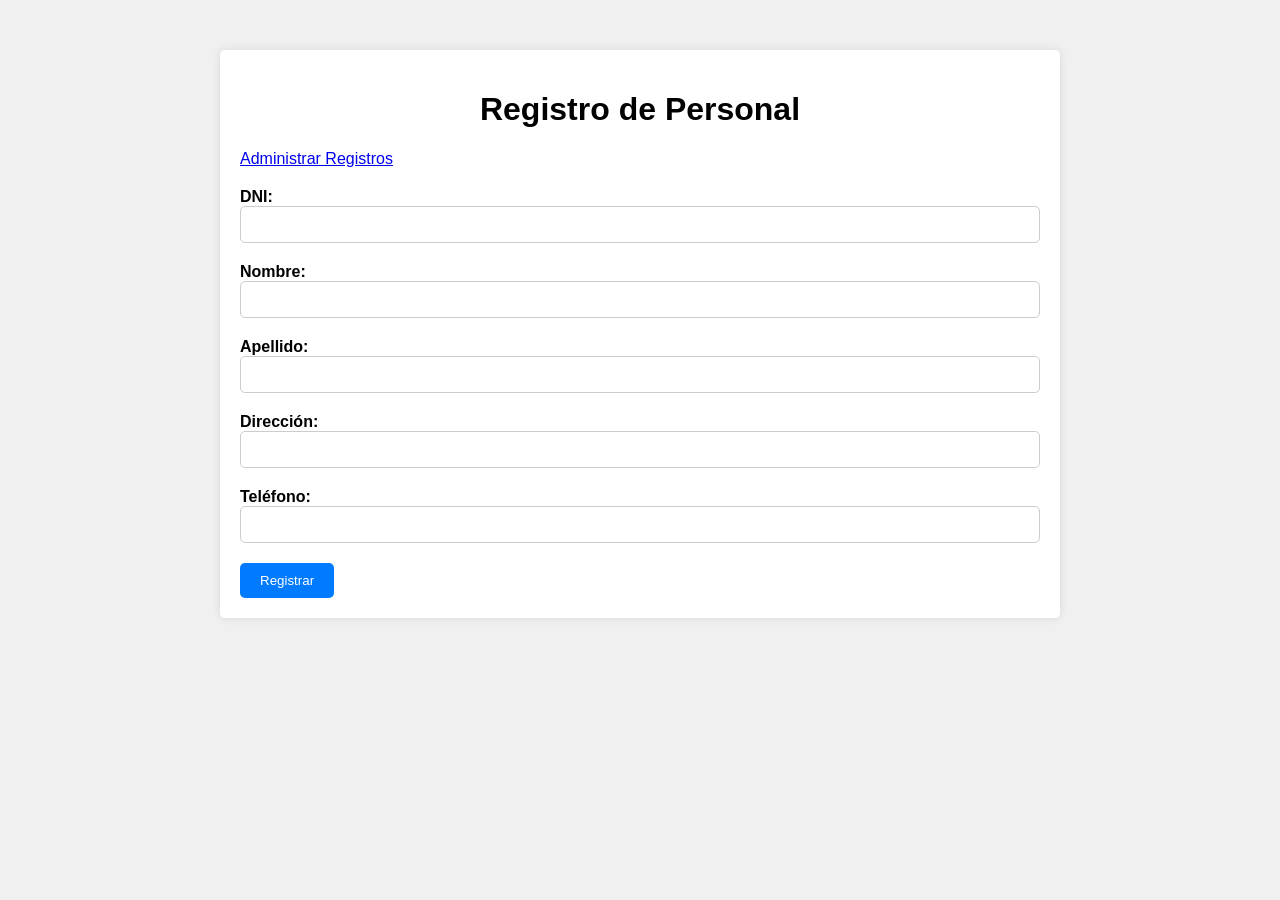
==== templates/index.html @ b3652430 "Primer commit: Proyecto Personas con DB" ====
<!DOCTYPE html>
<html lang="es">
<head>
    <meta charset="UTF-8">
    <meta name="viewport" content="width=device-width, initial-scale=1.0">
    <title>Registro de Persona</title>
    <link rel="stylesheet" href="/static/styles.css">
</head>
<body>
    <div class="container">
        <h1>Registro de Personal</h1>
        
        <a href="/administrar" class="administrar-link">Administrar Registros</a>
        <div class="separator"></div>
        <form action="/registrar" method="post">
            <div class="form-group">
                <label for="dni">DNI:</label>
                <input type="text" id="dni" name="dni" required>
            </div>
            <div class="form-group">
                <label for="nombre">Nombre:</label>
                <input type="text" id="nombre" name="nombre" required>
            </div>
            <div class="form-group">
                <label for="apellido">Apellido:</label>
                <input type="text" id="apellido" name="apellido" required>
            </div>
            <div class="form-group">
                <label for="direccion">Dirección:</label>
                <input type="text" id="direccion" name="direccion">
            </div>
            <div class="form-group">
                <label for="telefono">Teléfono:</label>
                <input type="text" id="telefono" name="telefono">
            </div>
            <button type="submit" onclick="mostrarMensaje()">Registrar</button>
        </form>
    </div>

    <!-- Modal para el mensaje de registro exitoso -->
    <div id="modal" class="modal">
        <div class="modal-content">
            <span class="close" onclick="cerrarMensaje()">&times;</span>
            <p>¡Registro exitoso!</p>
        </div>
    </div>

    <!-- Script para manejar el modal -->
    <script>
        function mostrarMensaje() {
            var modal = document.getElementById('modal');
            modal.style.display = 'block';
        }

        function cerrarMensaje() {
            var modal = document.getElementById('modal');
            modal.style.display = 'none';
        }
    </script>
</body>
</html>
---- static/styles.css ----
body {
    font-family: Arial, sans-serif;
    background-color: #f0f0f0;
    margin: 0;
    padding: 0;
}

.container {
    max-width: 500px;
    margin: 50px auto;
    background-color: #fff;
    padding: 20px;
    border-radius: 5px;
    box-shadow: 0 0 10px rgba(0, 0, 0, 0.1);
}

h1 {
    text-align: center;
}

.form-group {
    margin-bottom: 20px;
}

label {
    display: block;
    font-weight: bold;
}

input[type="text"] {
    width: 100%;
    padding: 10px;
    border-radius: 5px;
    border: 1px solid #ccc;
    box-sizing: border-box;
}

button {
    background-color: #007bff;
    color: #fff;
    border: none;
    padding: 10px 20px;
    border-radius: 5px;
    cursor: pointer;
    transition: background-color 0.3s ease;
}

button:hover {
    background-color: #0056b3;
}

.modal {
    display: none;
    position: fixed;
    z-index: 1;
    left: 0;
    top: 0;
    width: 100%;
    height: 100%;
    overflow: auto;
    background-color: rgba(0,0,0,0.4);
}

.modal-content {
    background-color: #fefefe;
    margin: 15% auto;
    padding: 20px;
    border: 1px solid #888;
    width: 80%;
}

.close {
    color: #aaa;
    float: right;
    font-size: 28px;
    font-weight: bold;
}

.close:hover,
.close:focus {
    color: black;
    text-decoration: none;
    cursor: pointer;
}

/* Estilos para la tabla */
table {
    width: 100%;
    border-collapse: collapse;
}

table th, table td {
    padding: 8px;
    border: 1px solid #ddd;
    text-align: left;
}

table th {
    background-color: #f2f2f2;
}

/* Estilos para el contenedor */
.container {
    max-width: 800px;
    margin: 50px auto;
    padding: 20px;
    border-radius: 5px;
    box-shadow: 0 0 10px rgba(0, 0, 0, 0.1);
}

h1 {
    text-align: center;
}

.separator {
    margin-bottom: 20px; /* Ajustar según sea necesario */
}
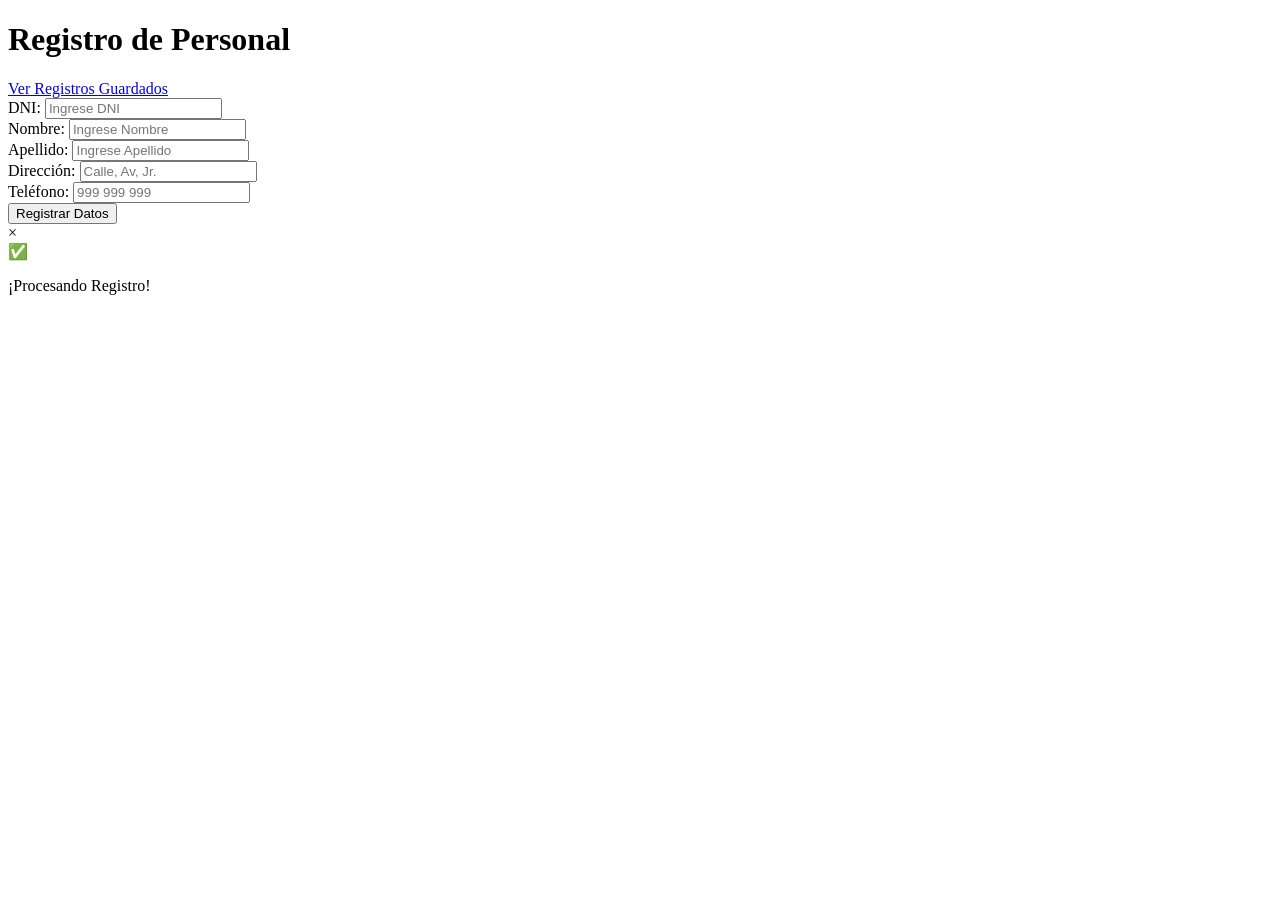
==== commit 4c45930e: "Mejora de diseño premium y corrección de pantalla blanca" ====
--- a/templates/index.html
+++ b/templates/index.html
@@ -4,60 +4,55 @@
     <meta charset="UTF-8">
     <meta name="viewport" content="width=device-width, initial-scale=1.0">
     <title>Registro de Persona</title>
-    <link rel="stylesheet" href="/static/styles.css">
+    <link rel="stylesheet" href="{{ url_for('static', filename='styles.css') }}">
 </head>
 <body>
     <div class="container">
         <h1>Registro de Personal</h1>
         
-        <a href="/administrar" class="administrar-link">Administrar Registros</a>
+        <a href="/administrar" class="administrar-link">Ver Registros Guardados</a>
         <div class="separator"></div>
-        <form action="/registrar" method="post">
+
+        <form action="/registrar" method="post" id="registroForm">
             <div class="form-group">
                 <label for="dni">DNI:</label>
-                <input type="text" id="dni" name="dni" required>
+                <input type="text" id="dni" name="dni" required placeholder="Ingrese DNI">
             </div>
             <div class="form-group">
                 <label for="nombre">Nombre:</label>
-                <input type="text" id="nombre" name="nombre" required>
+                <input type="text" id="nombre" name="nombre" required placeholder="Ingrese Nombre">
             </div>
             <div class="form-group">
                 <label for="apellido">Apellido:</label>
-                <input type="text" id="apellido" name="apellido" required>
+                <input type="text" id="apellido" name="apellido" required placeholder="Ingrese Apellido">
             </div>
             <div class="form-group">
                 <label for="direccion">Dirección:</label>
-                <input type="text" id="direccion" name="direccion">
+                <input type="text" id="direccion" name="direccion" placeholder="Calle, Av, Jr.">
             </div>
             <div class="form-group">
                 <label for="telefono">Teléfono:</label>
-                <input type="text" id="telefono" name="telefono">
+                <input type="text" id="telefono" name="telefono" placeholder="999 999 999">
             </div>
-            <button type="submit" onclick="mostrarMensaje()">Registrar</button>
+            <button type="submit" class="btn-main">Registrar Datos</button>
         </form>
     </div>
 
-    <!-- Modal para el mensaje de registro exitoso -->
-    <div id="modal" class="modal">
+    <div id="modal" class="modal-overlay">
         <div class="modal-content">
             <span class="close" onclick="cerrarMensaje()">&times;</span>
-            <p>¡Registro exitoso!</p>
+            <div class="success-icon">✅</div>
+            <p>¡Procesando Registro!</p>
         </div>
     </div>
 
-    <!-- Script para manejar el modal -->
     <script>
-        function mostrarMensaje() {
-            var modal = document.getElementById('modal');
-            modal.style.display = 'block';
-        }
-
+        document.getElementById('registroForm').onsubmit = function() {
+            document.getElementById('modal').style.display = 'flex';
+        };
         function cerrarMensaje() {
-            var modal = document.getElementById('modal');
-            modal.style.display = 'none';
+            document.getElementById('modal').style.display = 'none';
         }
     </script>
 </body>
-</html>
-
-
+</html>
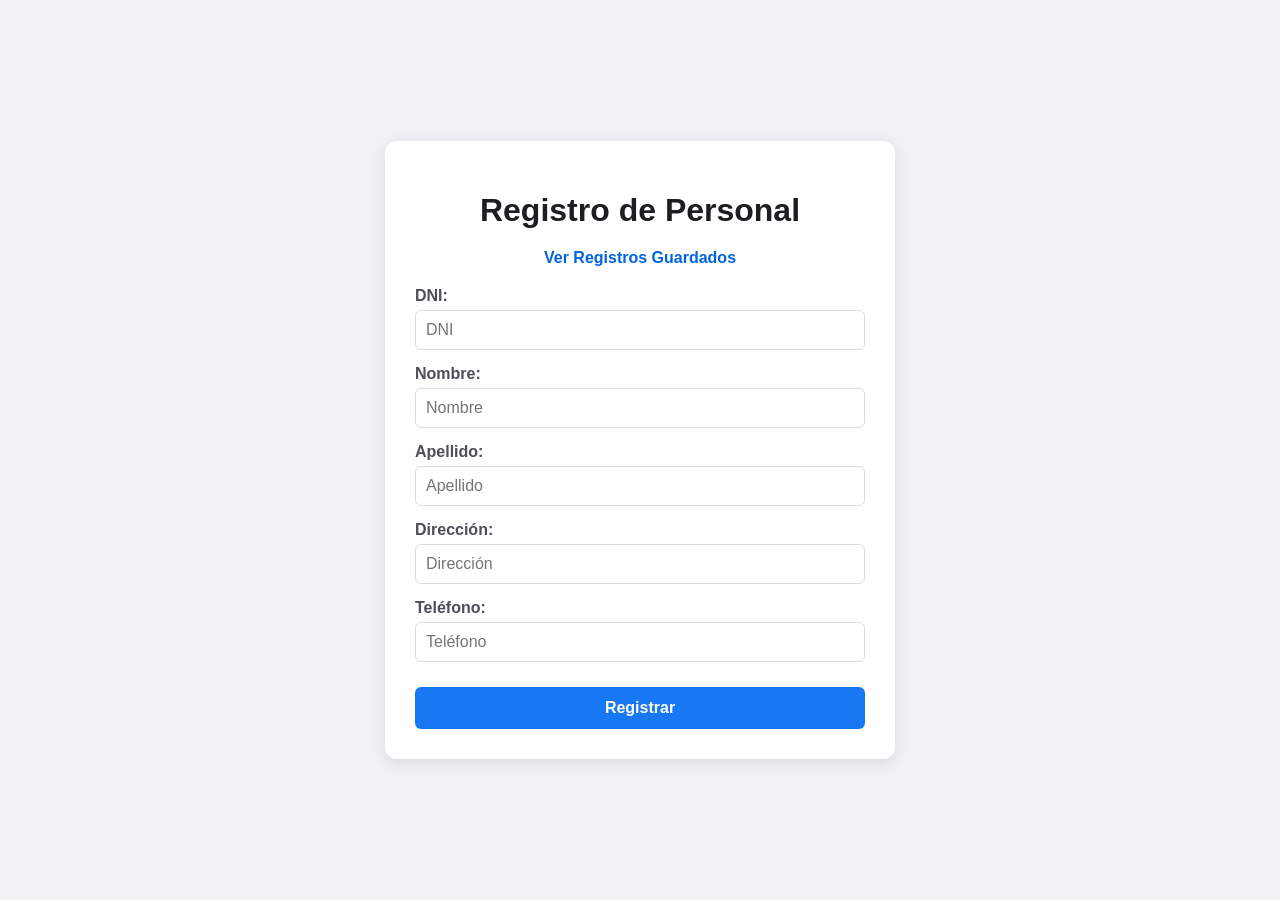
==== commit 44301308: "Corrección final de estilos y variables" ====
--- a/templates/index.html
+++ b/templates/index.html
@@ -3,56 +3,47 @@
 <head>
     <meta charset="UTF-8">
     <meta name="viewport" content="width=device-width, initial-scale=1.0">
-    <title>Registro de Persona</title>
-    <link rel="stylesheet" href="{{ url_for('static', filename='styles.css') }}">
+    <title>Registro de Personal</title>
+    <style>
+        body { font-family: 'Segoe UI', Tahoma, Geneva, Verdana, sans-serif; background-color: #f0f2f5; display: flex; justify-content: center; align-items: center; min-height: 100vh; margin: 0; }
+        .container { background: white; padding: 30px; border-radius: 12px; box-shadow: 0 4px 15px rgba(0,0,0,0.1); width: 100%; max-width: 450px; }
+        h1 { text-align: center; color: #1c1e21; margin-bottom: 20px; }
+        .form-group { margin-bottom: 15px; }
+        label { display: block; margin-bottom: 5px; font-weight: bold; color: #4b4f56; }
+        input { width: 100%; padding: 10px; border: 1px solid #ddd; border-radius: 6px; box-sizing: border-box; font-size: 16px; }
+        .btn-main { background-color: #1877f2; color: white; border: none; padding: 12px; border-radius: 6px; width: 100%; font-size: 16px; font-weight: bold; cursor: pointer; margin-top: 10px; }
+        .btn-main:hover { background-color: #166fe5; }
+        .link { display: block; text-align: center; margin-bottom: 20px; text-decoration: none; color: #0064e0; font-weight: bold; }
+    </style>
 </head>
 <body>
     <div class="container">
         <h1>Registro de Personal</h1>
+        <a href="/administrar" class="link">Ver Registros Guardados</a>
         
-        <a href="/administrar" class="administrar-link">Ver Registros Guardados</a>
-        <div class="separator"></div>
-
-        <form action="/registrar" method="post" id="registroForm">
+        <form action="/registrar" method="post">
             <div class="form-group">
-                <label for="dni">DNI:</label>
-                <input type="text" id="dni" name="dni" required placeholder="Ingrese DNI">
+                <label>DNI:</label>
+                <input type="text" name="dni" required placeholder="DNI">
             </div>
             <div class="form-group">
-                <label for="nombre">Nombre:</label>
-                <input type="text" id="nombre" name="nombre" required placeholder="Ingrese Nombre">
+                <label>Nombre:</label>
+                <input type="text" name="nombre" required placeholder="Nombre">
             </div>
             <div class="form-group">
-                <label for="apellido">Apellido:</label>
-                <input type="text" id="apellido" name="apellido" required placeholder="Ingrese Apellido">
+                <label>Apellido:</label>
+                <input type="text" name="apellido" required placeholder="Apellido">
             </div>
             <div class="form-group">
-                <label for="direccion">Dirección:</label>
-                <input type="text" id="direccion" name="direccion" placeholder="Calle, Av, Jr.">
+                <label>Dirección:</label>
+                <input type="text" name="direccion" placeholder="Dirección">
             </div>
             <div class="form-group">
-                <label for="telefono">Teléfono:</label>
-                <input type="text" id="telefono" name="telefono" placeholder="999 999 999">
+                <label>Teléfono:</label>
+                <input type="text" name="telefono" placeholder="Teléfono">
             </div>
-            <button type="submit" class="btn-main">Registrar Datos</button>
+            <button type="submit" class="btn-main">Registrar</button>
         </form>
     </div>
-
-    <div id="modal" class="modal-overlay">
-        <div class="modal-content">
-            <span class="close" onclick="cerrarMensaje()">&times;</span>
-            <div class="success-icon">✅</div>
-            <p>¡Procesando Registro!</p>
-        </div>
-    </div>
-
-    <script>
-        document.getElementById('registroForm').onsubmit = function() {
-            document.getElementById('modal').style.display = 'flex';
-        };
-        function cerrarMensaje() {
-            document.getElementById('modal').style.display = 'none';
-        }
-    </script>
 </body>
 </html>
